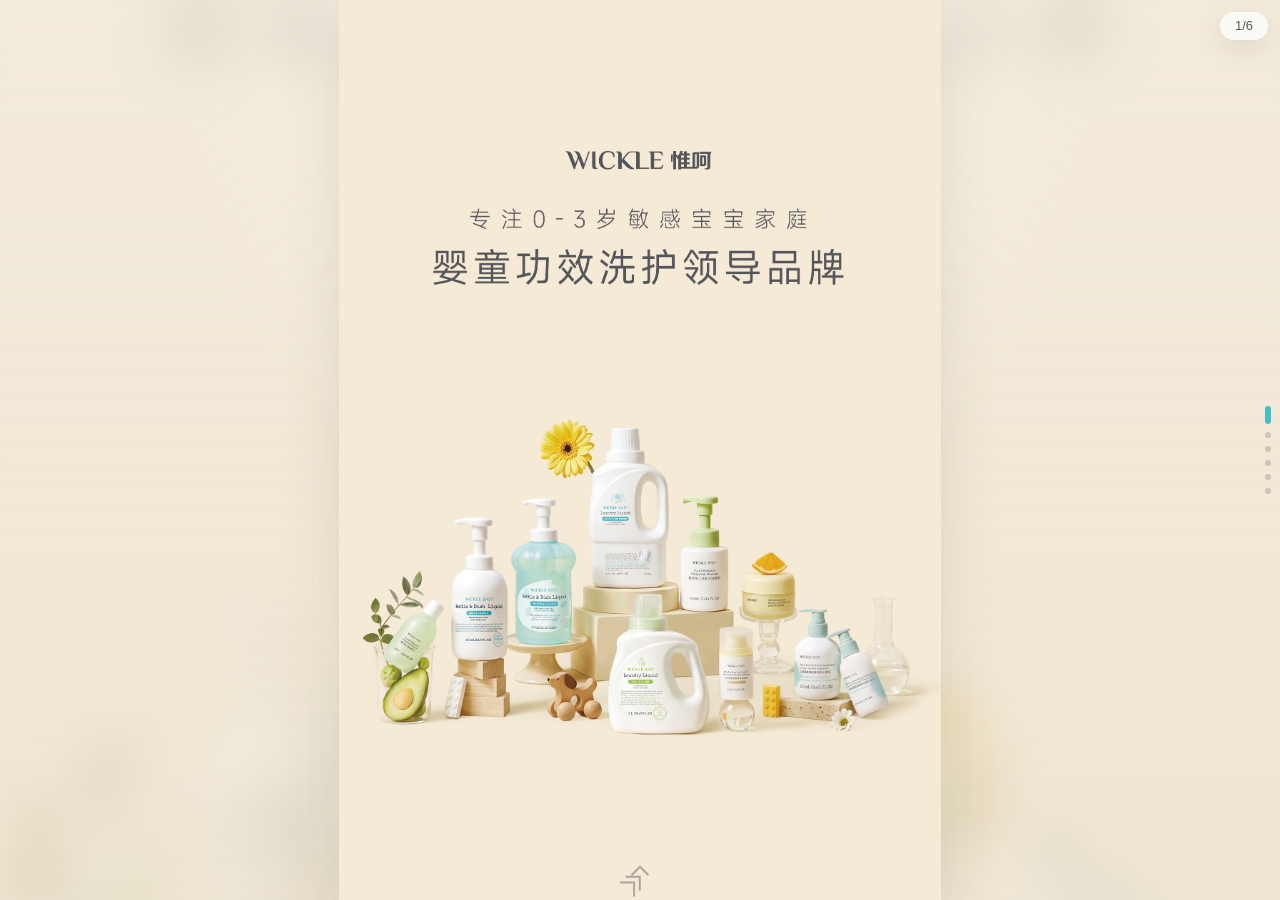
==== index.html @ d2db46f7 "Publish WICKLE H5" ====
<!doctype html>
<html lang="zh-CN">
  <head>
    <meta charset="UTF-8" />
    <meta name="viewport" content="width=device-width, initial-scale=1, viewport-fit=cover" />
    <meta name="apple-mobile-web-app-capable" content="yes" />
    <meta name="apple-mobile-web-app-status-bar-style" content="black-translucent" />
    <title>WICKLE H5</title>
    <link rel="stylesheet" href="./styles.css" />
  </head>
  <body>
    <main class="h5" aria-label="WICKLE mobile page viewer">
      <section class="slides" id="slides">
        <article class="slide is-active" data-index="0">
          <img class="slide-bg" src="./assets/1.png" alt="" aria-hidden="true" />
          <img class="slide-img" src="./assets/1.png" alt="WICKLE 品牌首页" draggable="false" />
        </article>
        <article class="slide" data-index="1">
          <img class="slide-bg" src="./assets/2.png" alt="" aria-hidden="true" />
          <img class="slide-img" src="./assets/2.png" alt="新生家庭安心首选" draggable="false" />
        </article>
        <article class="slide" data-index="2">
          <img class="slide-bg" src="./assets/3.png" alt="" aria-hidden="true" />
          <img class="slide-img" src="./assets/3.png" alt="贴身倍护系列与夏日轻防晒系列" draggable="false" />
        </article>
        <article class="slide" data-index="3">
          <img class="slide-bg" src="./assets/4.png" alt="" aria-hidden="true" />
          <img class="slide-img" src="./assets/4.png" alt="品牌销量与认证" draggable="false" />
        </article>
        <article class="slide" data-index="4">
          <img class="slide-bg" src="./assets/5.png" alt="" aria-hidden="true" />
          <img class="slide-img" src="./assets/5.png" alt="身体润护系列与面部特护系列" draggable="false" />
        </article>
        <article class="slide" data-index="5">
          <img class="slide-bg" src="./assets/6.png" alt="" aria-hidden="true" />
          <img class="slide-img" src="./assets/6.png" alt="WICKLE 官方渠道" draggable="false" />
        </article>
      </section>

      <div class="page-count" aria-live="polite"><span id="currentPage">1</span>/6</div>
      <div class="dots" id="dots" aria-hidden="true"></div>
      <button class="nav-btn nav-prev" id="prevBtn" type="button" aria-label="上一页"></button>
      <button class="nav-btn nav-next" id="nextBtn" type="button" aria-label="下一页"></button>
      <div class="swipe-tip" id="swipeTip" aria-hidden="true">
        <span></span>
      </div>
    </main>

    <script src="./script.js"></script>
  </body>
</html>
---- styles.css ----
:root {
  color-scheme: light;
  --page-bg: #efe5d1;
  --ink: #55565b;
  --white: rgba(255, 255, 255, 0.9);
}

* {
  box-sizing: border-box;
}

html,
body {
  width: 100%;
  height: 100%;
  margin: 0;
  overflow: hidden;
  background: var(--page-bg);
  font-family: -apple-system, BlinkMacSystemFont, "PingFang SC", "Helvetica Neue", Arial, sans-serif;
  -webkit-tap-highlight-color: transparent;
  touch-action: none;
}

body {
  min-height: 100dvh;
}

.h5 {
  position: relative;
  width: 100vw;
  height: 100dvh;
  overflow: hidden;
  background: var(--page-bg);
  isolation: isolate;
}

.slides,
.slide {
  position: absolute;
  inset: 0;
}

.slide {
  display: grid;
  place-items: center;
  overflow: hidden;
  opacity: 0;
  pointer-events: none;
  transform: translate3d(0, 100%, 0) rotateX(-8deg) scale(0.98);
  transform-origin: 50% 100%;
  transition:
    transform 680ms cubic-bezier(0.22, 1, 0.36, 1),
    opacity 520ms ease;
  will-change: transform, opacity;
}

.slide.is-active {
  opacity: 1;
  pointer-events: auto;
  transform: translate3d(0, 0, 0) rotateX(0) scale(1);
  z-index: 2;
}

.slide.is-prev {
  opacity: 0;
  transform: translate3d(0, -38%, 0) rotateX(8deg) scale(0.94);
  z-index: 1;
}

.slide.is-next {
  opacity: 0;
  transform: translate3d(0, 38%, 0) rotateX(-8deg) scale(0.94);
  z-index: 1;
}

.slide-bg {
  position: absolute;
  inset: -24px;
  width: calc(100% + 48px);
  height: calc(100% + 48px);
  object-fit: cover;
  filter: blur(24px) saturate(0.95);
  opacity: 0.24;
  transform: scale(1.05);
  z-index: -2;
}

.slide::after {
  content: "";
  position: absolute;
  inset: 0;
  background:
    linear-gradient(180deg, rgba(255, 255, 255, 0.2), rgba(255, 255, 255, 0)),
    radial-gradient(circle at 50% 12%, rgba(255, 255, 255, 0.44), rgba(255, 255, 255, 0) 44%);
  z-index: -1;
}

.slide-img {
  display: block;
  width: min(100vw, calc(100dvh * 0.67));
  height: auto;
  max-width: 100vw;
  max-height: 100dvh;
  object-fit: contain;
  user-select: none;
  -webkit-user-drag: none;
  box-shadow: 0 18px 54px rgba(76, 69, 58, 0.14);
}

.page-count {
  position: fixed;
  top: max(12px, env(safe-area-inset-top));
  right: 12px;
  z-index: 10;
  min-width: 48px;
  height: 28px;
  padding: 0 10px;
  border-radius: 999px;
  background: rgba(255, 255, 255, 0.74);
  color: var(--ink);
  font-size: 13px;
  line-height: 28px;
  text-align: center;
  letter-spacing: 0;
  box-shadow: 0 8px 26px rgba(82, 76, 68, 0.12);
  backdrop-filter: blur(12px);
}

.dots {
  position: fixed;
  top: 50%;
  right: max(9px, env(safe-area-inset-right));
  z-index: 10;
  display: grid;
  gap: 8px;
  transform: translateY(-50%);
}

.dot {
  width: 6px;
  height: 6px;
  border-radius: 999px;
  background: rgba(82, 82, 86, 0.24);
  transition:
    height 240ms ease,
    background 240ms ease;
}

.dot.is-active {
  height: 18px;
  background: rgba(42, 184, 192, 0.88);
}

.nav-btn {
  position: fixed;
  left: 0;
  z-index: 8;
  width: 100%;
  height: 23vh;
  border: 0;
  padding: 0;
  background: transparent;
  appearance: none;
}

.nav-prev {
  top: 0;
}

.nav-next {
  bottom: 0;
}

.swipe-tip {
  position: fixed;
  left: 50%;
  bottom: max(16px, env(safe-area-inset-bottom));
  z-index: 10;
  width: 32px;
  height: 28px;
  transform: translateX(-50%);
  opacity: 0.82;
  transition: opacity 220ms ease;
}

.swipe-tip.is-hidden {
  opacity: 0;
}

.swipe-tip span,
.swipe-tip span::before,
.swipe-tip span::after {
  position: absolute;
  left: 50%;
  width: 13px;
  height: 13px;
  border-top: 2px solid rgba(83, 83, 88, 0.54);
  border-left: 2px solid rgba(83, 83, 88, 0.54);
  transform: translateX(-50%) rotate(45deg);
  animation: floatUp 1.35s ease-in-out infinite;
}

.swipe-tip span {
  top: 12px;
}

.swipe-tip span::before,
.swipe-tip span::after {
  content: "";
}

.swipe-tip span::before {
  top: 8px;
}

.swipe-tip span::after {
  top: 16px;
}

@keyframes floatUp {
  0% {
    opacity: 0;
    transform: translate(-50%, 10px) rotate(45deg);
  }
  45%,
  70% {
    opacity: 1;
  }
  100% {
    opacity: 0;
    transform: translate(-50%, -8px) rotate(45deg);
  }
}

@media (min-aspect-ratio: 2 / 3) {
  .slide-img {
    width: auto;
    height: 100dvh;
  }
}

@media (prefers-reduced-motion: reduce) {
  .slide,
  .dot,
  .swipe-tip span,
  .swipe-tip span::before,
  .swipe-tip span::after {
    animation: none;
    transition: none;
  }
}
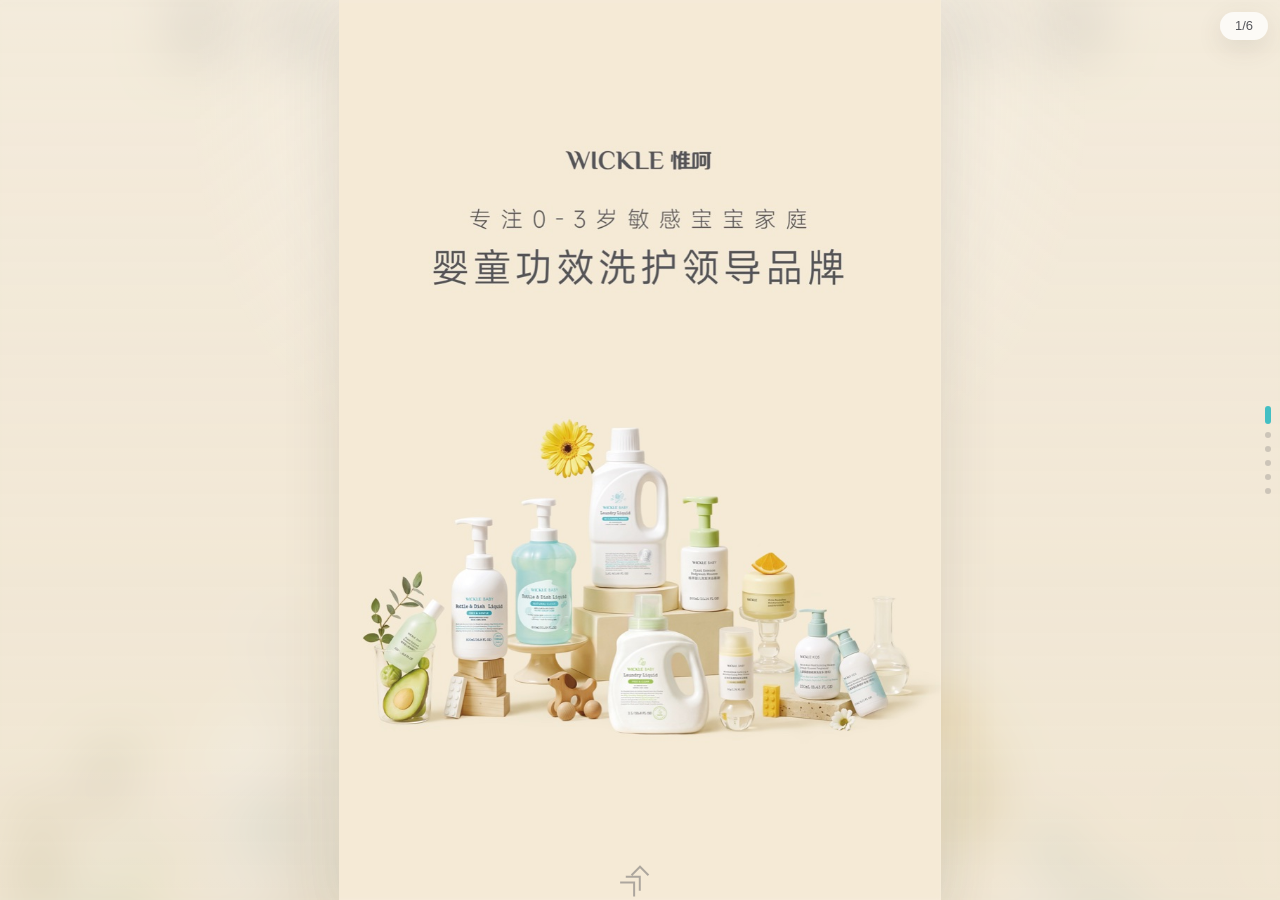
==== commit 34c31b6a: "Optimize H5 image loading" ====
--- a/index.html
+++ b/index.html
@@ -6,34 +6,35 @@
     <meta name="apple-mobile-web-app-capable" content="yes" />
     <meta name="apple-mobile-web-app-status-bar-style" content="black-translucent" />
     <title>WICKLE H5</title>
+    <link rel="preload" as="image" href="./assets/mobile/1.jpg" fetchpriority="high" />
     <link rel="stylesheet" href="./styles.css" />
   </head>
   <body>
     <main class="h5" aria-label="WICKLE mobile page viewer">
       <section class="slides" id="slides">
         <article class="slide is-active" data-index="0">
-          <img class="slide-bg" src="./assets/1.png" alt="" aria-hidden="true" />
-          <img class="slide-img" src="./assets/1.png" alt="WICKLE 品牌首页" draggable="false" />
+          <img class="slide-bg" src="./assets/mobile/1.jpg" data-src="./assets/mobile/1.jpg" alt="" aria-hidden="true" loading="eager" decoding="async" />
+          <img class="slide-img" src="./assets/mobile/1.jpg" data-src="./assets/mobile/1.jpg" alt="WICKLE 品牌首页" draggable="false" loading="eager" decoding="async" fetchpriority="high" />
         </article>
         <article class="slide" data-index="1">
-          <img class="slide-bg" src="./assets/2.png" alt="" aria-hidden="true" />
-          <img class="slide-img" src="./assets/2.png" alt="新生家庭安心首选" draggable="false" />
+          <img class="slide-bg" data-src="./assets/mobile/2.jpg" alt="" aria-hidden="true" loading="lazy" decoding="async" />
+          <img class="slide-img" data-src="./assets/mobile/2.jpg" alt="新生家庭安心首选" draggable="false" loading="lazy" decoding="async" />
         </article>
         <article class="slide" data-index="2">
-          <img class="slide-bg" src="./assets/3.png" alt="" aria-hidden="true" />
-          <img class="slide-img" src="./assets/3.png" alt="贴身倍护系列与夏日轻防晒系列" draggable="false" />
+          <img class="slide-bg" data-src="./assets/mobile/3.jpg" alt="" aria-hidden="true" loading="lazy" decoding="async" />
+          <img class="slide-img" data-src="./assets/mobile/3.jpg" alt="贴身倍护系列与夏日轻防晒系列" draggable="false" loading="lazy" decoding="async" />
         </article>
         <article class="slide" data-index="3">
-          <img class="slide-bg" src="./assets/4.png" alt="" aria-hidden="true" />
-          <img class="slide-img" src="./assets/4.png" alt="品牌销量与认证" draggable="false" />
+          <img class="slide-bg" data-src="./assets/mobile/4.jpg" alt="" aria-hidden="true" loading="lazy" decoding="async" />
+          <img class="slide-img" data-src="./assets/mobile/4.jpg" alt="品牌销量与认证" draggable="false" loading="lazy" decoding="async" />
         </article>
         <article class="slide" data-index="4">
-          <img class="slide-bg" src="./assets/5.png" alt="" aria-hidden="true" />
-          <img class="slide-img" src="./assets/5.png" alt="身体润护系列与面部特护系列" draggable="false" />
+          <img class="slide-bg" data-src="./assets/mobile/5.jpg" alt="" aria-hidden="true" loading="lazy" decoding="async" />
+          <img class="slide-img" data-src="./assets/mobile/5.jpg" alt="身体润护系列与面部特护系列" draggable="false" loading="lazy" decoding="async" />
         </article>
         <article class="slide" data-index="5">
-          <img class="slide-bg" src="./assets/6.png" alt="" aria-hidden="true" />
-          <img class="slide-img" src="./assets/6.png" alt="WICKLE 官方渠道" draggable="false" />
+          <img class="slide-bg" data-src="./assets/mobile/6.jpg" alt="" aria-hidden="true" loading="lazy" decoding="async" />
+          <img class="slide-img" data-src="./assets/mobile/6.jpg" alt="WICKLE 官方渠道" draggable="false" loading="lazy" decoding="async" />
         </article>
       </section>
 
